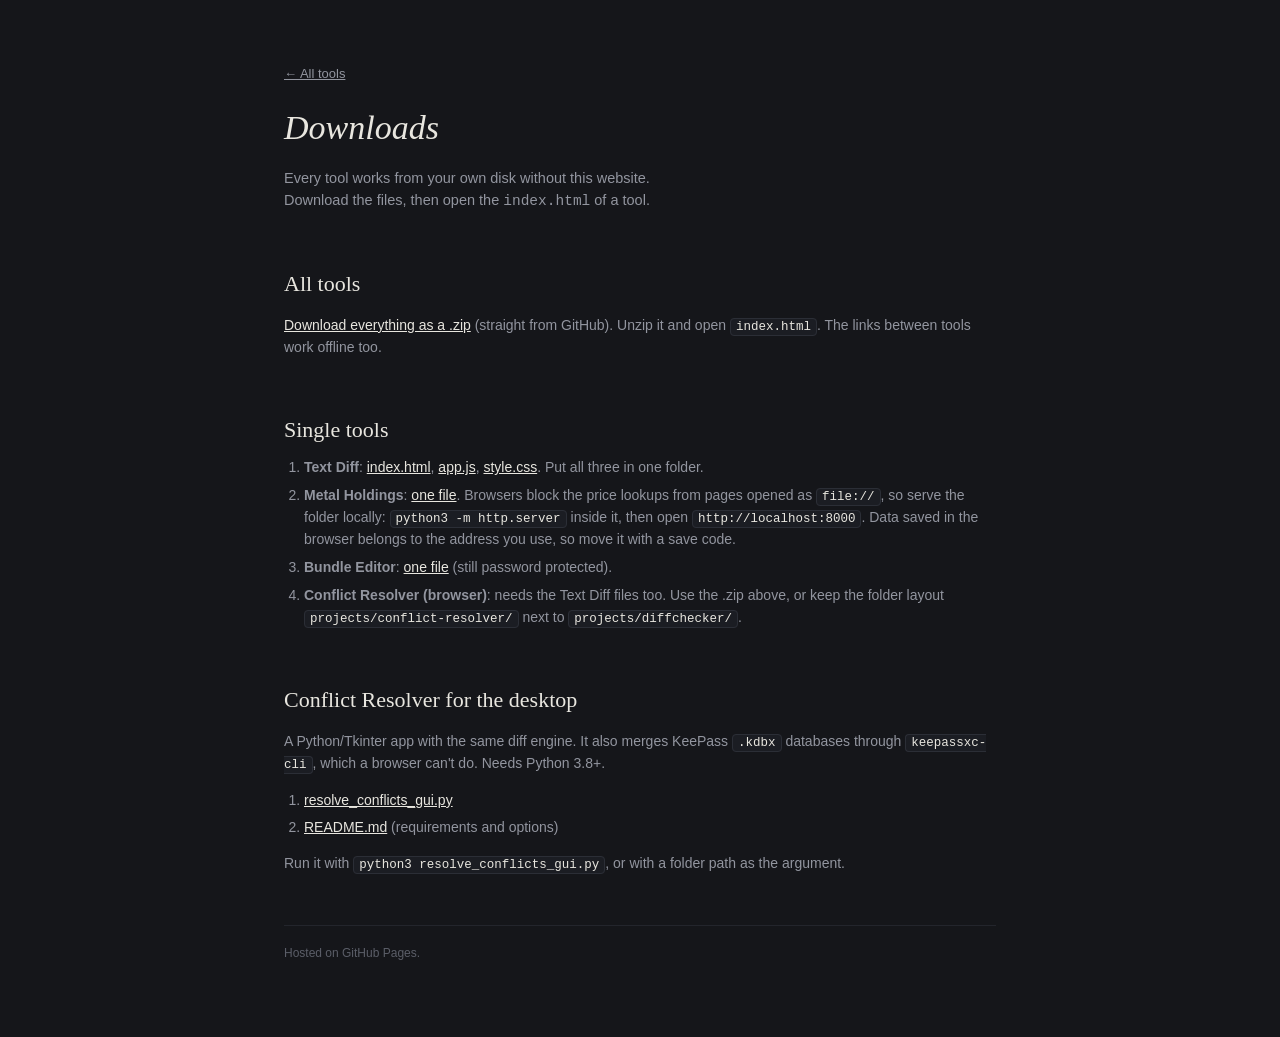
==== downloads/index.html @ cbae4151 "Add Syncthing conflict resolver tools Add a desktop GUI for scanning and resolving Syncthing conflic" ====
<!DOCTYPE html>
<html lang="en">
<head>
<meta charset="UTF-8">
<meta name="viewport" content="width=device-width, initial-scale=1">
<title>Downloads</title>
<style>
  :root{
    --bg:#15161a;
    --panel:#1b1d23;
    --border:#2b2e36;
    --border-soft:#23252c;
    --text:#e8e6df;
    --text-dim:#92959f;
    --text-faint:#5b5e68;
    --accent:#8793ad;
    --serif: Georgia, 'Iowan Old Style', 'Palatino Linotype', 'Times New Roman', serif;
    --sans: -apple-system, BlinkMacSystemFont, 'Segoe UI', Roboto, Helvetica, Arial, sans-serif;
    --mono: ui-monospace, 'SF Mono', 'Cascadia Code', Consolas, 'Roboto Mono', monospace;
  }
  *{box-sizing:border-box;}
  html,body{margin:0;padding:0;}
  body{
    background:var(--bg);color:var(--text);font-family:var(--sans);
    font-size:15px;line-height:1.55;min-height:100vh;
  }
  a{color:inherit;}
  ::selection{background:var(--accent);color:#15161a;}

  .wrap{max-width:760px;margin:0 auto;padding:64px 24px 80px;}

  header{margin-bottom:54px;}
  .eyebrow{font-family:var(--mono);font-size:12px;color:var(--text-faint);margin:0 0 10px;}
  h1{font-family:var(--serif);font-style:italic;font-weight:400;font-size:34px;margin:0;color:var(--text);}
  header p{color:var(--text-dim);font-size:14.5px;max-width:46ch;margin:12px 0 0;}

  .ledger{border-top:1px solid var(--border);}
  .entry{
    display:grid;grid-template-columns:52px 1fr;gap:4px 20px;
    padding:30px 0;border-bottom:1px solid var(--border-soft);
    text-decoration:none;color:inherit;
  }
  .entry{--accent:#8793ad;}
  .entry .no{font-family:var(--mono);font-size:13px;color:var(--text-faint);padding-top:5px;}
  .entry h2{font-family:var(--serif);font-weight:400;font-size:23px;margin:0 0 8px;color:var(--text);transition:color .15s;}
  .entry:hover h2{color:var(--accent);}
  .entry .desc{color:var(--text-dim);font-size:14px;max-width:52ch;margin:0 0 14px;}
  .entry .meta{
    display:flex;flex-wrap:wrap;gap:8px 16px;font-family:var(--mono);
    font-size:11.5px;color:var(--text-faint);
  }
  .entry .open{
    margin-top:14px;font-size:13px;color:var(--accent);display:inline-flex;
    align-items:center;gap:5px;
  }
  .entry .open .arrow{display:inline-block;transition:transform .15s;}
  .entry:hover .open .arrow{transform:translate(2px,-2px);}

  @media (max-width:520px){
    .entry{grid-template-columns:1fr;gap:6px;}
    .entry .no{padding-top:0;}
    h1{font-size:28px;}
  }

  footer{
    margin-top:50px;padding-top:18px;border-top:1px solid var(--border-soft);
    color:var(--text-faint);font-size:12px;
  }

  .section{margin-top:54px;}
  .section h2{font-family:var(--serif);font-weight:400;font-size:22px;margin:0 0 10px;}
  .section p,.section li{color:var(--text-dim);font-size:14px;}
  .section ol{padding-left:20px;margin:8px 0;}
  .section li{margin:6px 0;}
  .section code,.section kbd{font-family:var(--mono);font-size:12.5px;background:var(--panel);border:1px solid var(--border);border-radius:4px;padding:1px 5px;color:var(--text);}
  .section a{color:var(--text);}
  .nav{display:flex;gap:18px;margin-top:18px;font-size:14px;}
  .nav a{color:var(--text-dim);}
  .nav a:hover{color:var(--text);}
</style>
</head>
<body>
  <div class="wrap">
    <header>
      <p style="margin:0 0 18px;font-size:13px;"><a href="../index.html" style="color:var(--text-dim);">&larr; All tools</a></p>
      <h1>Downloads</h1>
      <p>Every tool works from your own disk without this website. Download the files, then open the <code>index.html</code> of a tool.</p>
    </header>

    <section class="section" style="margin-top:0">
      <h2>All tools</h2>
      <p><a href="https://github.com/icedpotat/icedpotat.github.io/archive/refs/heads/main.zip">Download everything as a .zip</a> (straight from GitHub). Unzip it and open <code>index.html</code>. The links between tools work offline too.</p>
    </section>

    <section class="section">
      <h2>Single tools</h2>
      <ol>
        <li><strong>Text Diff</strong>: <a href="../projects/diffchecker/index.html" download>index.html</a>, <a href="../projects/diffchecker/app.js" download>app.js</a>, <a href="../projects/diffchecker/style.css" download>style.css</a>. Put all three in one folder.</li>
        <li><strong>Metal Holdings</strong>: <a href="../projects/bullion-ledger/index.html" download="metal-holdings.html">one file</a>. Browsers block the price lookups from pages opened as <code>file://</code>, so serve the folder locally: <code>python3 -m http.server</code> inside it, then open <code>http://localhost:8000</code>. Data saved in the browser belongs to the address you use, so move it with a save code.</li>
        <li><strong>Bundle Editor</strong>: <a href="../projects/bundleeditor/index.html" download="bundle-editor.html">one file</a> (still password protected).</li>
        <li><strong>Conflict Resolver (browser)</strong>: needs the Text Diff files too. Use the .zip above, or keep the folder layout <code>projects/conflict-resolver/</code> next to <code>projects/diffchecker/</code>.</li>
      </ol>
    </section>

    <section class="section">
      <h2>Conflict Resolver for the desktop</h2>
      <p>A Python/Tkinter app with the same diff engine. It also merges KeePass <code>.kdbx</code> databases through <code>keepassxc-cli</code>, which a browser can't do. Needs Python 3.8+.</p>
      <ol>
        <li><a href="../projects/conflict-resolver/desktop/resolve_conflicts_gui.py" download>resolve_conflicts_gui.py</a></li>
        <li><a href="../projects/conflict-resolver/desktop/README.md" download>README.md</a> (requirements and options)</li>
      </ol>
      <p>Run it with <code>python3 resolve_conflicts_gui.py</code>, or with a folder path as the argument.</p>
    </section>

    <footer>Hosted on GitHub Pages.</footer>
  </div>
</body>
</html>
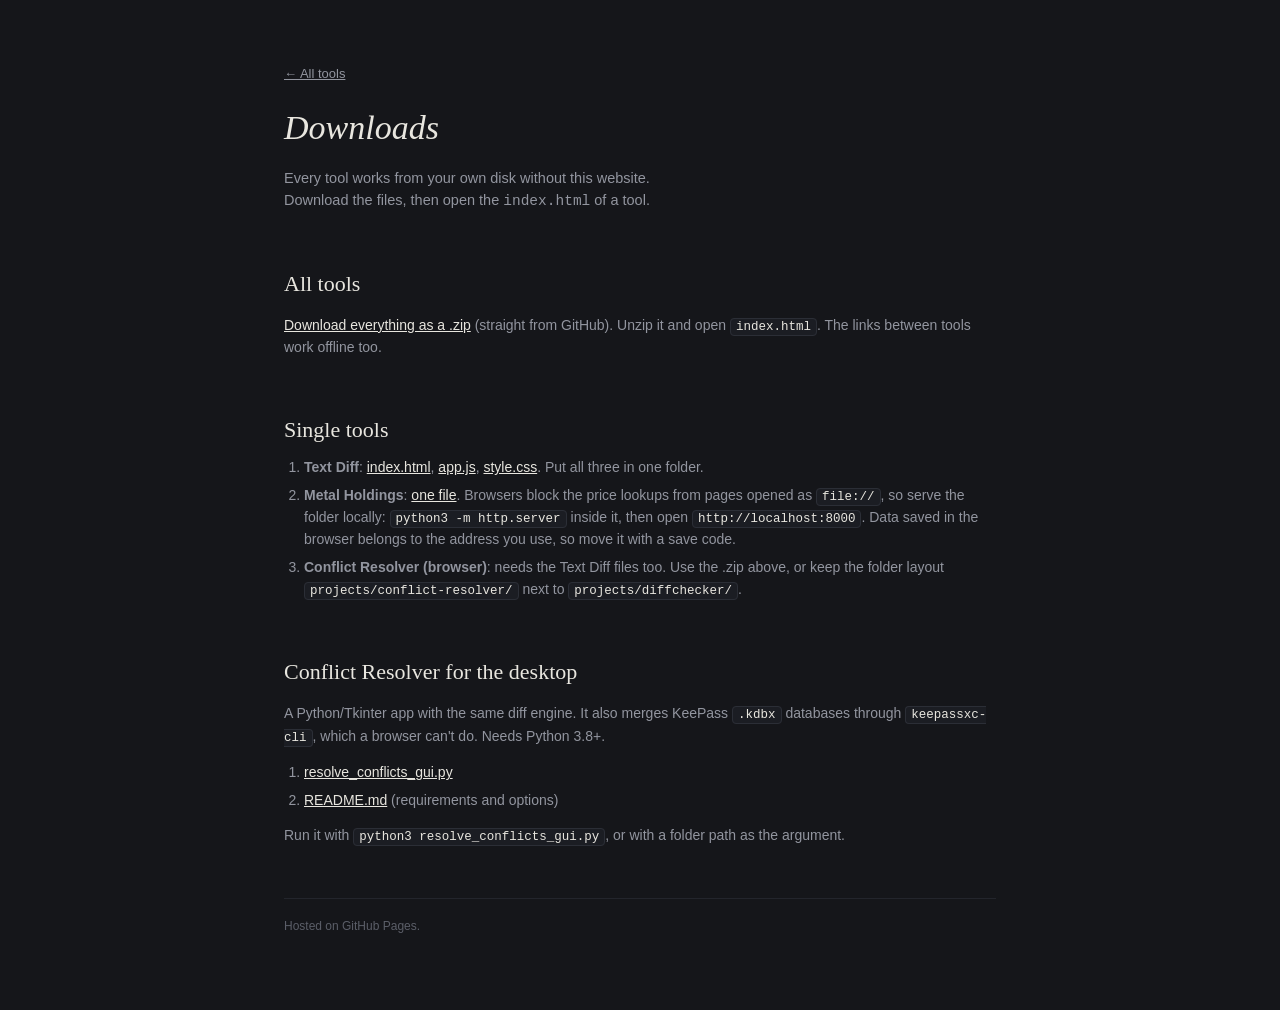
==== commit 6a7f8c4b: "Move Bundle Editor to private footer link Remove the Bundle Editor from the project list and downloa" ====
--- a/downloads/index.html
+++ b/downloads/index.html
@@ -97,7 +97,6 @@
       <ol>
         <li><strong>Text Diff</strong>: <a href="../projects/diffchecker/index.html" download>index.html</a>, <a href="../projects/diffchecker/app.js" download>app.js</a>, <a href="../projects/diffchecker/style.css" download>style.css</a>. Put all three in one folder.</li>
         <li><strong>Metal Holdings</strong>: <a href="../projects/bullion-ledger/index.html" download="metal-holdings.html">one file</a>. Browsers block the price lookups from pages opened as <code>file://</code>, so serve the folder locally: <code>python3 -m http.server</code> inside it, then open <code>http://localhost:8000</code>. Data saved in the browser belongs to the address you use, so move it with a save code.</li>
-        <li><strong>Bundle Editor</strong>: <a href="../projects/bundleeditor/index.html" download="bundle-editor.html">one file</a> (still password protected).</li>
         <li><strong>Conflict Resolver (browser)</strong>: needs the Text Diff files too. Use the .zip above, or keep the folder layout <code>projects/conflict-resolver/</code> next to <code>projects/diffchecker/</code>.</li>
       </ol>
     </section>
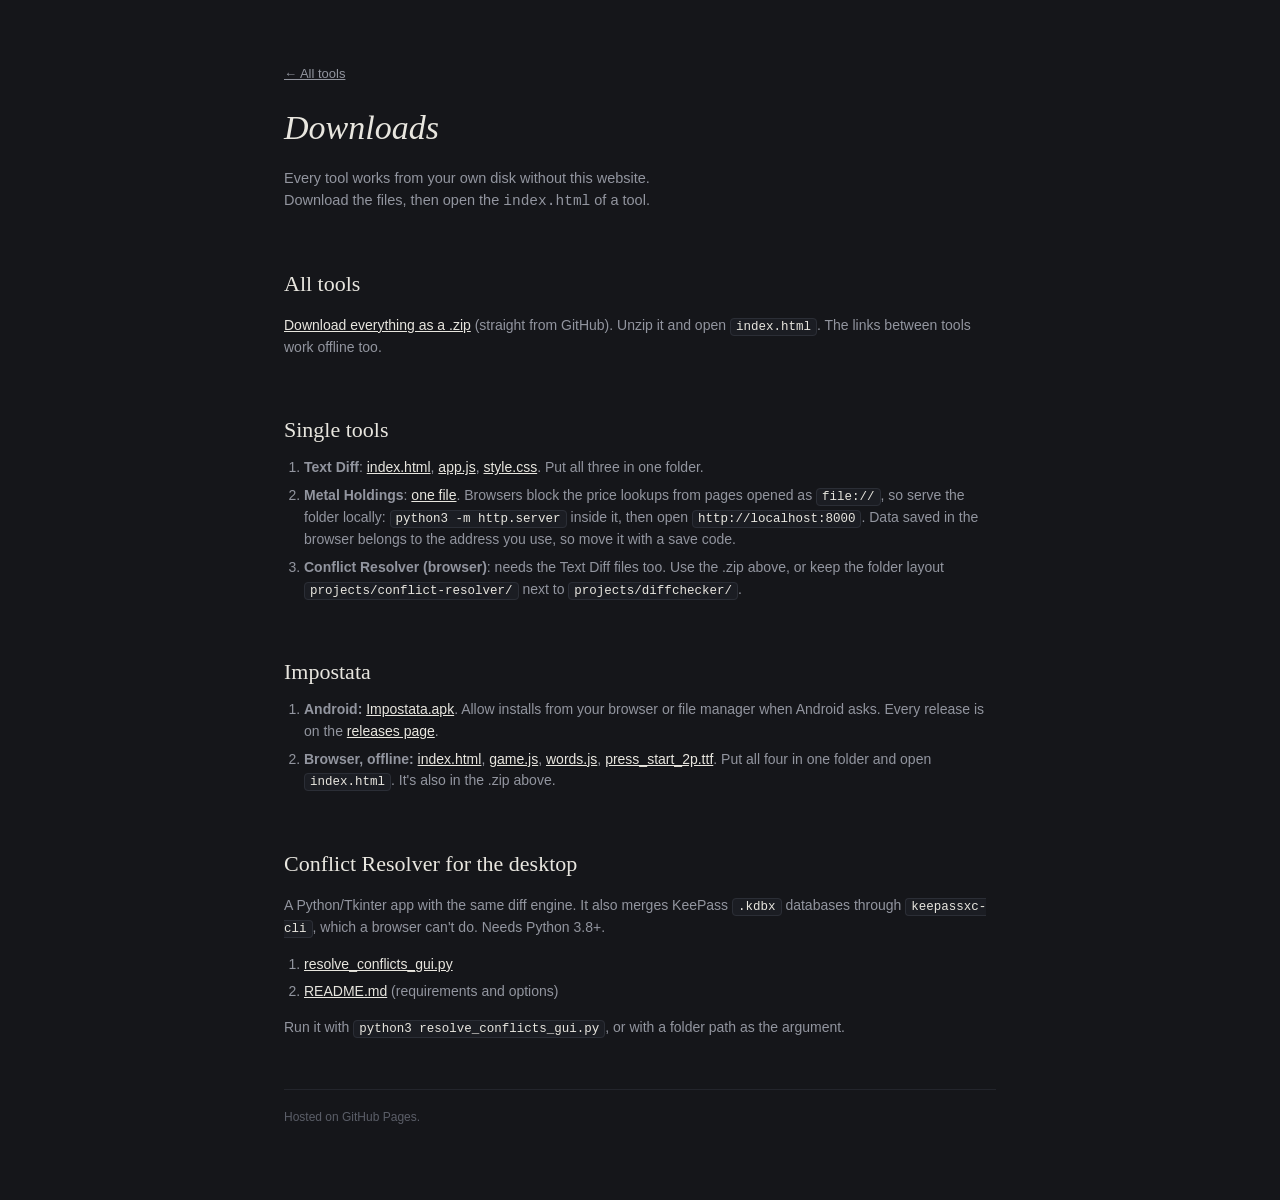
==== commit e1c86402: "Add Impostata browser game Adds the Impostata project page and client-side game files, plus an Andro" ====
--- a/downloads/index.html
+++ b/downloads/index.html
@@ -102,6 +102,14 @@
     </section>
 
     <section class="section">
+      <h2>Impostata</h2>
+      <ol>
+        <li><strong>Android:</strong> <a href="https://github.com/icedpotat/Impostata/releases/latest/download/Impostata.apk">Impostata.apk</a>. Allow installs from your browser or file manager when Android asks. Every release is on the <a href="https://github.com/icedpotat/Impostata/releases">releases page</a>.</li>
+        <li><strong>Browser, offline:</strong> <a href="../projects/impostata/index.html" download>index.html</a>, <a href="../projects/impostata/game.js" download>game.js</a>, <a href="../projects/impostata/words.js" download>words.js</a>, <a href="../projects/impostata/press_start_2p.ttf" download>press_start_2p.ttf</a>. Put all four in one folder and open <code>index.html</code>. It's also in the .zip above.</li>
+      </ol>
+    </section>
+
+    <section class="section">
       <h2>Conflict Resolver for the desktop</h2>
       <p>A Python/Tkinter app with the same diff engine. It also merges KeePass <code>.kdbx</code> databases through <code>keepassxc-cli</code>, which a browser can't do. Needs Python 3.8+.</p>
       <ol>
